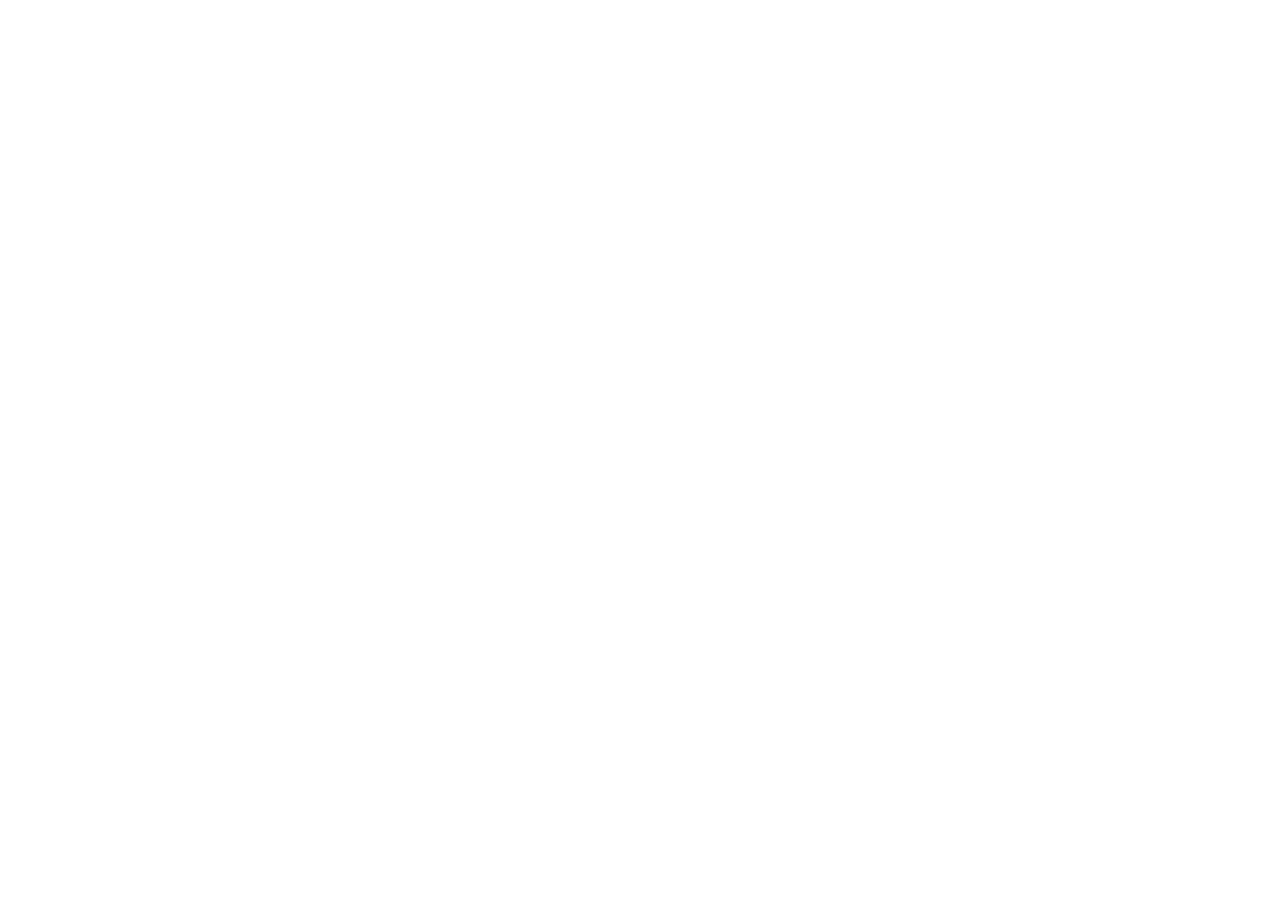
==== index.html @ 15790264 "Iniciando Proyecto de Blog creando CSS normalize" ====
<!DOCTYPE html>
<html lang="en">
<head>
    <meta charset="UTF-8">
    <meta http-equiv="X-UA-Compatible" content="IE=edge">
    <meta name="viewport" content="width=device-width, initial-scale=1.0">
    <title>BlogDeCafé</title>
    <link rel="stylesheet" href="css/normalize.css">
    <link rel="preconnect" href="https://fonts.googleapis.com">
    <link rel="preconnect" href="https://fonts.gstatic.com" crossorigin>
    <link href="https://fonts.googleapis.com/css2?family=Open+Sans&family=PT+Sans:wght@400;700&display=swap" rel="stylesheet">
    <link rel="stylesheet" href="css/style.css">
</head>
<body>
    
</body>
</html>
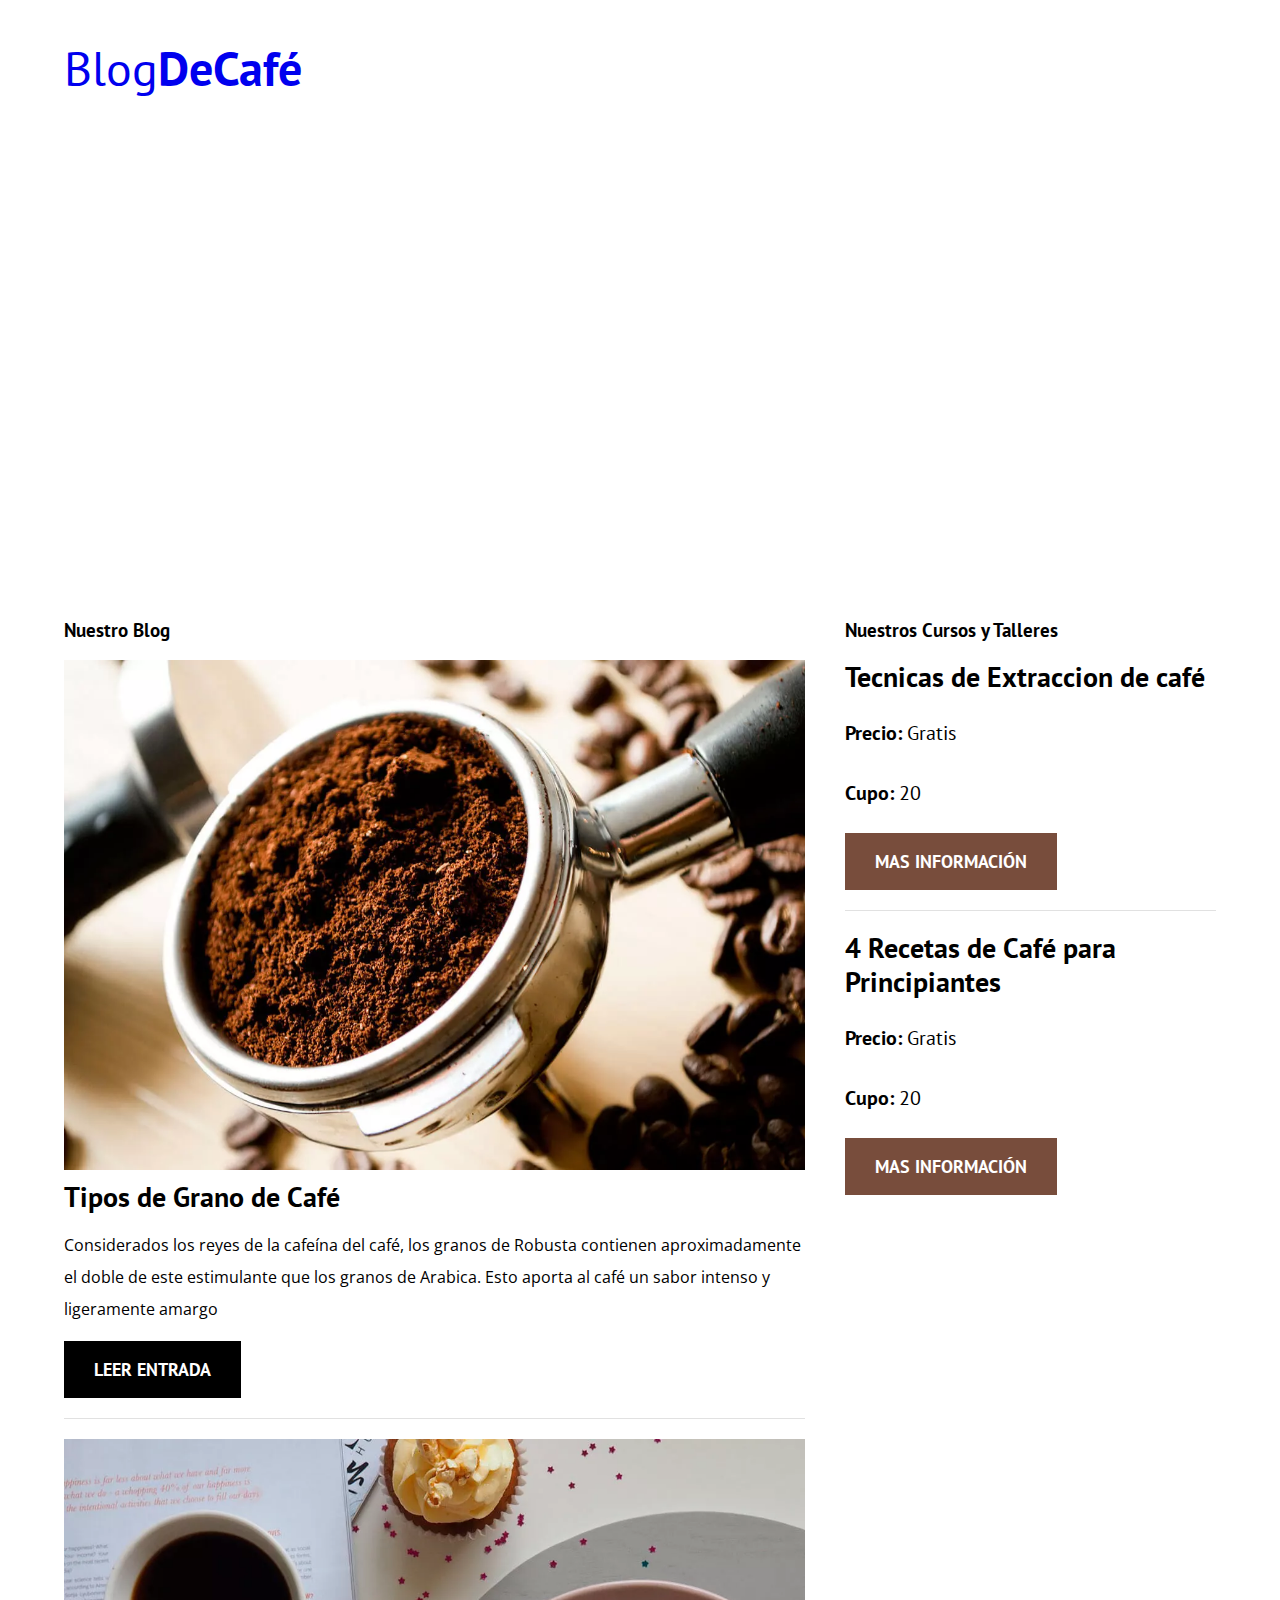
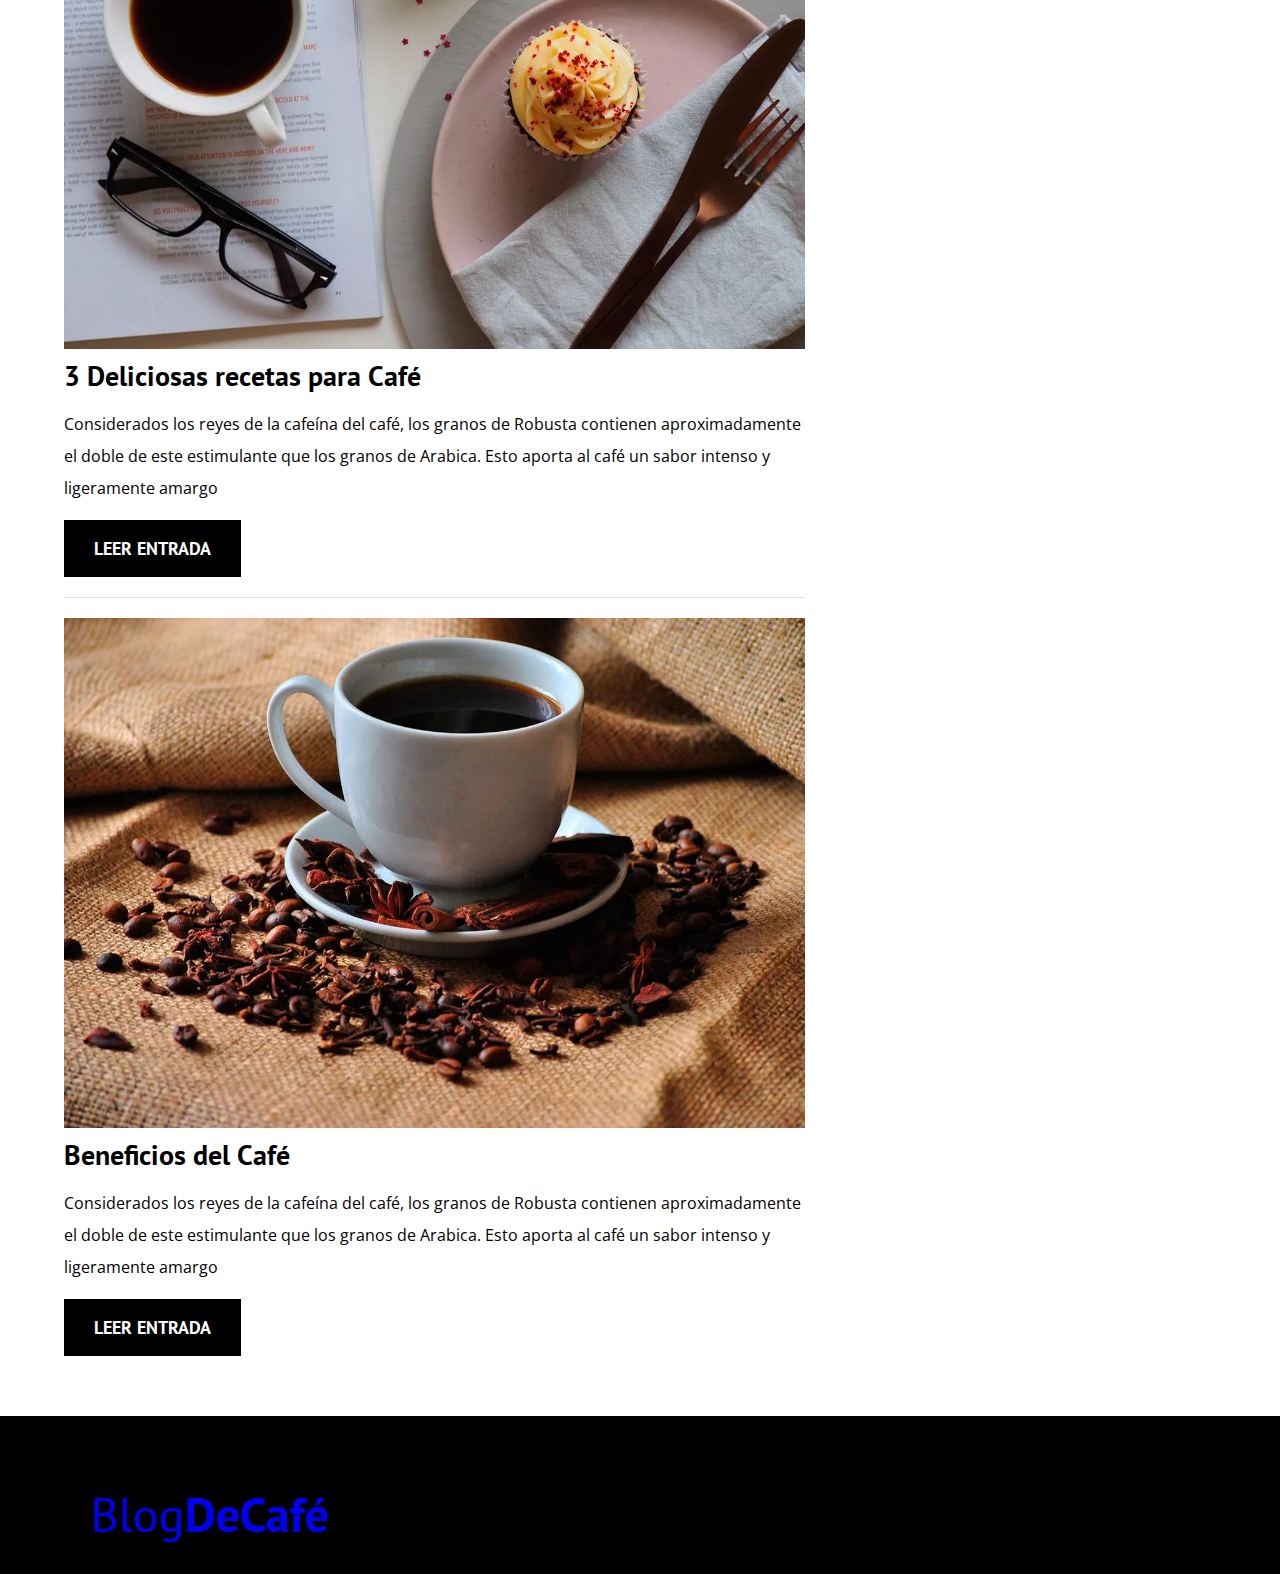
==== commit 25a6f33d: "Terminando Proyecto Blog-Café" ====
--- a/index.html
+++ b/index.html
@@ -5,13 +5,139 @@
     <meta http-equiv="X-UA-Compatible" content="IE=edge">
     <meta name="viewport" content="width=device-width, initial-scale=1.0">
     <title>BlogDeCafé</title>
+
+    <link rel="preconnect" href="https://fonts.googleapis.com">
+    <link rel="preconnect" href="https://fonts.gstatic.com" crossorigin>    
+
+    <!-- Prefetch -->
+    <link rel="prefetch" href="nosotros.html" as="document">
+
+    <!-- Preload -->
+    <link rel="preload" href="css/normalize.css" as="style">
     <link rel="stylesheet" href="css/normalize.css">
-    <link rel="preconnect" href="https://fonts.googleapis.com">
-    <link rel="preconnect" href="https://fonts.gstatic.com" crossorigin>
+
+    <link rel="preload" href="https://fonts.googleapis.com/css2?family=Open+Sans&family=PT+Sans:wght@400;700&display=swap" crossorigin="crossorigin" as="font">
     <link href="https://fonts.googleapis.com/css2?family=Open+Sans&family=PT+Sans:wght@400;700&display=swap" rel="stylesheet">
+
+    <link rel="preload" href="css/style.css" as="style">
     <link rel="stylesheet" href="css/style.css">
+
+    <!-- <link rel="preload" href="img/blog1.jpg" as="image"> -->
+
 </head>
 <body>
-    
+    <header class="header">
+        <div class="contenedor">
+            <div class="barra">
+                <a class="logo" href="index.html">
+                    <h1 class="logo__nombre no-margin centrar-texto">Blog<span class="logo__bold">DeCafé</span></h1>
+                </a>
+                <nav class="navegacion">
+                    <a href="nosotros.html" class="navegacion__enlace">Nosotros</a>
+                    <a href="cursos.html" class="navegacion__enlace">Cursos</a>
+                    <a href="contacto.html" class="navegacion__enlace">Contacto</a>
+                </nav>
+            </div>
+        </div>
+        <div class="header__texto">
+            <h2 class="no-margin">Blog de Café con consejos y cursos</h2>
+            <p class="no-margin">Aprende de los expertos con las mejores recetas y consejos</p>
+        </div>
+    </header>
+
+    <div class="contenedor contenido-principal">
+        <main class="blog">
+            <h3>Nuestro Blog</h3>
+            <article class="entrada">
+                <div class="entrada__imagen">
+                    <picture>
+                        <source srcset="img/blog1.webp" type="image/webp">
+                        <img loading="lazy" src="img/blog1.jpg" alt="imagen blog">
+                    </picture>
+                    
+                </div>
+
+                <div class="entrada__contenido">
+                    <h4 class="no-margin">Tipos de Grano de Café</h4>
+                    <p>Considerados los reyes de la cafeína del café, los granos de Robusta contienen aproximadamente el doble de este estimulante que los granos de Arabica. Esto aporta al café un sabor intenso y ligeramente amargo</p>
+                    <a href="entrada.html" class="boton boton--primario">Leer Entrada</a>
+                </div>
+            </article>
+            <article class="entrada">
+                <div class="entrada__imagen">
+                    <picture>
+                        <source loading="lazy" srcset="img/blog2.webp" type="image/webp">
+                        <img loading="lazy" src="img/blog2.jpg" alt="imagen blog">
+                    </picture>
+                </div>
+
+                <div class="entrada__contenido">
+                    <h4 class="no-margin">3 Deliciosas recetas para Café</h4>
+                    <p>Considerados los reyes de la cafeína del café, los granos de Robusta contienen aproximadamente el doble de este estimulante que los granos de Arabica. Esto aporta al café un sabor intenso y ligeramente amargo</p>
+                    <a href="entrada.html" class="boton boton--primario">Leer Entrada</a>
+                </div>
+            </article>
+            <article class="entrada">
+                <div class="entrada__imagen">
+                    <picture>
+                        <source loading="lazy" srcset="img/blog3.webp" type="image/webp">
+                        <img loading="lazy" src="img/blog3.jpg" alt="imagen blog">
+                    </picture>
+                </div>
+
+                <div class="entrada__contenido">
+                    <h4 class="no-margin">Beneficios del Café</h4>
+                    <p>Considerados los reyes de la cafeína del café, los granos de Robusta contienen aproximadamente el doble de este estimulante que los granos de Arabica. Esto aporta al café un sabor intenso y ligeramente amargo</p>
+                    <a href="entrada.html" class="boton boton--primario">Leer Entrada</a>
+                </div>
+            </article>
+        </main>
+        <aside class="sidebar">
+            <h3>Nuestros Cursos y Talleres</h3>
+            <ul class="cursos no-padding">
+                <li class="widget-curso">
+                    <h4 class="no-margin">Tecnicas de Extraccion de café</h4>
+                    <p class="widget-curso__label">
+                        Precio:
+                        <span class="widget-curso__info">Gratis</span> 
+                    </p>
+                    <p class="widget-curso__label">
+                        Cupo:
+                        <span class="widget-curso__info">20</span> 
+                    </p>
+                    <a href="entrada.html" class="boton boton--secundario">Mas Información</a> 
+                </li>
+                
+                <li class="widget-curso">
+                    <h4 class="no-margin">4 Recetas de Café para Principiantes</h4>
+                    <p class="widget-curso__label">
+                        Precio:
+                        <span class="widget-curso__info">Gratis</span> 
+                    </p>
+                    <p class="widget-curso__label">
+                        Cupo:
+                        <span class="widget-curso__info">20</span> 
+                    </p>
+                    <a href="entrada.html" class="boton boton--secundario">Mas Información</a> 
+                </li>
+            </ul>
+        </aside>
+    </div>
+
+    <footer class="footer">
+        <div class="contenedor">
+            <div class="barra">
+                <a class="logo" href="index.html">
+                    <h1 class="logo__nombre no-margin centrar-texto">Blog<span class="logo__bold">DeCafé</span></h1>
+                </a>
+                <nav class="navegacion">
+                    <!-- <a href="nosotros.html" class="navegacion__enlace">Nosotros</a>
+                    <a href="cursos.html" class="navegacion__enlace">Cursos</a>
+                    <a href="contacto.html" class="navegacion__enlace">Contacto</a> -->
+                </nav>
+            </div>
+        </div>
+    </footer>
+    <script src="js/modernizr.js"></script>
 </body>
 </html>--- a/css/style.css
+++ b/css/style.css
@@ -0,0 +1,250 @@
+:root {
+    --fuenteHeading: 'PT Sans', sans-serif;
+    --fuenteParrafos: 'Open Sans', sans-serif;
+
+    --primario: #784D3C;
+    --blanco: #ffffff;
+    --gris: #e1e1e1;
+    --negro: #000000;
+}
+html {
+    box-sizing: border-box;
+    font-size: 62.5%; /* 1 rem = 10 px*/
+}
+*, *:before, *:after {
+    box-sizing: inherit;
+}
+body {
+    font-family: var(--fuenteParrafos);
+    font-size: 1.6rem;
+    line-height: 2;
+}
+/* Globales */
+.contenedor {
+    max-width: 120rem;
+    width: 90%;
+    margin: 0 auto;
+}
+a {
+    text-decoration: none;
+}
+h1, h2, h3, h4 {
+    font-family: var(--fuenteHeading);
+    line-height: 1.2;
+}
+h1 {
+    font-size: 4.8rem;
+}
+h2 {
+    font-size: 4rem;
+}
+h3 {
+    font-size: 3,2rem;
+}
+h4 {
+    font-size: 2.8rem;
+}
+img {
+    max-width: 100%;
+}
+/* Utilidades */
+.no-margin {
+    margin: 0;
+}
+.no-padding {
+    padding: 0;
+}
+.centrar-texto {
+    text-align: center;
+}
+/* Header */
+.webp .header{
+    background-image: url(../img/banner.webp);
+}
+.no-webp .header {
+    background-image: url(../img/banner.jpg);
+}
+.header {   
+    height: 60rem;
+    background-size: cover;
+    background-repeat: no-repeat;
+    background-position: center center;
+}
+.header__texto {
+    text-align: center;
+    color: var(--blanco);
+    margin-top: 5rem;
+}
+@media (min-width: 768px) {
+    .header__texto {
+        margin-top: 15rem;
+    }    
+}
+.barra {
+    padding-top: 4rem;
+}
+@media (min-width: 768px) {
+    .barra {
+        display: flex;
+        justify-content: space-between;
+        align-items: center;
+    }
+}
+.logo__nombre {
+    font-weight: 400;
+}
+.logo__bold {
+    font-weight:  700;
+}
+@media (min-width: 768px) {
+    .navegacion {
+        display: flex;
+        gap: 2rem;
+    }   
+}
+.navegacion__enlace {
+    display: block;
+    text-align: center;
+    font-size: 1.8rem;
+    color: var(--blanco);
+}
+
+@media (min-width: 768px) {
+    .contenido-principal {
+        display: grid;
+        grid-template-columns: 2fr 1fr;
+        column-gap: 4rem;
+    }
+}
+
+.entrada {
+    border-bottom: 1px solid var(--gris);
+    margin-bottom: 2rem;
+}
+.entrada:last-of-type {
+    border: none;
+    margin-bottom: 0;
+}
+
+.boton {
+    display: block;
+    font-family: var(--fuenteHeading);
+    color: var(--blanco);
+    text-align: center;
+    padding: 1rem 3rem;
+    font-size: 1.84rem;
+    text-transform: uppercase;
+    font-weight: 700;
+    margin-bottom: 2rem;
+    border: none;
+
+}
+@media (min-width: 768px) {
+    .boton {
+        display: inline-block;
+    }
+}
+.boton:hover {
+    cursor: pointer;
+}
+.boton--primario {
+    background-color: var(--negro);
+}
+ .boton--secundario{
+     background-color: var(--primario);
+ }
+ .cursos {
+     list-style: none;
+ }
+ .widget-curso {
+     border-bottom: 1px solid var(--gris);
+     margin-bottom: 2rem;
+ }
+ .widget-curso:last-of-type {
+    border: none;
+     margin-bottom: 0;
+ }
+ .widget-curso__label {     
+    font-family: var(--fuenteHeading);
+    font-weight: bold;
+ }
+ .widget-curso__info {
+    font-weight: normal;
+ }
+ .widget-curso__label,
+ .widget-curso__info {
+     font-size: 2rem;
+ }
+
+ .footer {
+     background-color: var(--negro);
+     padding: 3rem;
+     margin-top: 4rem;
+ }
+
+ @media (min-width: 768px) {
+     .sobre-nosotros {
+         display: grid;
+         grid-template-columns: repeat(2, 1fr);
+         column-gap: 2rem;
+     }     
+ }
+ /* Cursos */
+ .curso {
+     padding: 3rem 0;
+     border-bottom: 1px solid var(--gris);
+ }
+ @media (min-width: 768px) {
+     .curso {
+        display: grid;
+        grid-template-columns: 1fr 2fr;
+        column-gap: 2rem;
+     }
+ }
+ .curso:last-of-type {
+     border: none;
+ }
+
+ .curso__label {     
+    font-family: var(--fuenteHeading);
+    font-weight: bold;
+ }
+ .curso__info {
+    font-weight: normal;
+ }
+ .curso__label,
+ .curso__info {
+     font-size: 2rem;
+ }
+
+ /* Contacto */
+ .contacto-bg {
+     background-image: url(../img/contacto.jpg);
+     height: 40rem;
+     background-size: cover;
+     background-repeat: no-repeat;
+ }
+
+ .formulario {
+     background-color: var(--blanco);
+     margin: -5rem auto 0 auto;
+     width: 95%;
+     padding: 5rem;
+ }
+
+ .campo {
+     display: flex;
+     margin-bottom: 2rem;
+ }
+ .campo__label {
+     flex: 0 0 9rem;
+     text-align: right;
+     padding-right: 2rem;
+ }
+ .campo__field {
+     flex: 1;
+     border: 1px solid var(--gris);
+ }
+ .campo__field--textarea {
+     height: 20rem;
+ }--- a/css/style.css
+++ b/css/style.css
@@ -0,0 +1,250 @@
+:root {
+    --fuenteHeading: 'PT Sans', sans-serif;
+    --fuenteParrafos: 'Open Sans', sans-serif;
+
+    --primario: #784D3C;
+    --blanco: #ffffff;
+    --gris: #e1e1e1;
+    --negro: #000000;
+}
+html {
+    box-sizing: border-box;
+    font-size: 62.5%; /* 1 rem = 10 px*/
+}
+*, *:before, *:after {
+    box-sizing: inherit;
+}
+body {
+    font-family: var(--fuenteParrafos);
+    font-size: 1.6rem;
+    line-height: 2;
+}
+/* Globales */
+.contenedor {
+    max-width: 120rem;
+    width: 90%;
+    margin: 0 auto;
+}
+a {
+    text-decoration: none;
+}
+h1, h2, h3, h4 {
+    font-family: var(--fuenteHeading);
+    line-height: 1.2;
+}
+h1 {
+    font-size: 4.8rem;
+}
+h2 {
+    font-size: 4rem;
+}
+h3 {
+    font-size: 3,2rem;
+}
+h4 {
+    font-size: 2.8rem;
+}
+img {
+    max-width: 100%;
+}
+/* Utilidades */
+.no-margin {
+    margin: 0;
+}
+.no-padding {
+    padding: 0;
+}
+.centrar-texto {
+    text-align: center;
+}
+/* Header */
+.webp .header{
+    background-image: url(../img/banner.webp);
+}
+.no-webp .header {
+    background-image: url(../img/banner.jpg);
+}
+.header {   
+    height: 60rem;
+    background-size: cover;
+    background-repeat: no-repeat;
+    background-position: center center;
+}
+.header__texto {
+    text-align: center;
+    color: var(--blanco);
+    margin-top: 5rem;
+}
+@media (min-width: 768px) {
+    .header__texto {
+        margin-top: 15rem;
+    }    
+}
+.barra {
+    padding-top: 4rem;
+}
+@media (min-width: 768px) {
+    .barra {
+        display: flex;
+        justify-content: space-between;
+        align-items: center;
+    }
+}
+.logo__nombre {
+    font-weight: 400;
+}
+.logo__bold {
+    font-weight:  700;
+}
+@media (min-width: 768px) {
+    .navegacion {
+        display: flex;
+        gap: 2rem;
+    }   
+}
+.navegacion__enlace {
+    display: block;
+    text-align: center;
+    font-size: 1.8rem;
+    color: var(--blanco);
+}
+
+@media (min-width: 768px) {
+    .contenido-principal {
+        display: grid;
+        grid-template-columns: 2fr 1fr;
+        column-gap: 4rem;
+    }
+}
+
+.entrada {
+    border-bottom: 1px solid var(--gris);
+    margin-bottom: 2rem;
+}
+.entrada:last-of-type {
+    border: none;
+    margin-bottom: 0;
+}
+
+.boton {
+    display: block;
+    font-family: var(--fuenteHeading);
+    color: var(--blanco);
+    text-align: center;
+    padding: 1rem 3rem;
+    font-size: 1.84rem;
+    text-transform: uppercase;
+    font-weight: 700;
+    margin-bottom: 2rem;
+    border: none;
+
+}
+@media (min-width: 768px) {
+    .boton {
+        display: inline-block;
+    }
+}
+.boton:hover {
+    cursor: pointer;
+}
+.boton--primario {
+    background-color: var(--negro);
+}
+ .boton--secundario{
+     background-color: var(--primario);
+ }
+ .cursos {
+     list-style: none;
+ }
+ .widget-curso {
+     border-bottom: 1px solid var(--gris);
+     margin-bottom: 2rem;
+ }
+ .widget-curso:last-of-type {
+    border: none;
+     margin-bottom: 0;
+ }
+ .widget-curso__label {     
+    font-family: var(--fuenteHeading);
+    font-weight: bold;
+ }
+ .widget-curso__info {
+    font-weight: normal;
+ }
+ .widget-curso__label,
+ .widget-curso__info {
+     font-size: 2rem;
+ }
+
+ .footer {
+     background-color: var(--negro);
+     padding: 3rem;
+     margin-top: 4rem;
+ }
+
+ @media (min-width: 768px) {
+     .sobre-nosotros {
+         display: grid;
+         grid-template-columns: repeat(2, 1fr);
+         column-gap: 2rem;
+     }     
+ }
+ /* Cursos */
+ .curso {
+     padding: 3rem 0;
+     border-bottom: 1px solid var(--gris);
+ }
+ @media (min-width: 768px) {
+     .curso {
+        display: grid;
+        grid-template-columns: 1fr 2fr;
+        column-gap: 2rem;
+     }
+ }
+ .curso:last-of-type {
+     border: none;
+ }
+
+ .curso__label {     
+    font-family: var(--fuenteHeading);
+    font-weight: bold;
+ }
+ .curso__info {
+    font-weight: normal;
+ }
+ .curso__label,
+ .curso__info {
+     font-size: 2rem;
+ }
+
+ /* Contacto */
+ .contacto-bg {
+     background-image: url(../img/contacto.jpg);
+     height: 40rem;
+     background-size: cover;
+     background-repeat: no-repeat;
+ }
+
+ .formulario {
+     background-color: var(--blanco);
+     margin: -5rem auto 0 auto;
+     width: 95%;
+     padding: 5rem;
+ }
+
+ .campo {
+     display: flex;
+     margin-bottom: 2rem;
+ }
+ .campo__label {
+     flex: 0 0 9rem;
+     text-align: right;
+     padding-right: 2rem;
+ }
+ .campo__field {
+     flex: 1;
+     border: 1px solid var(--gris);
+ }
+ .campo__field--textarea {
+     height: 20rem;
+ }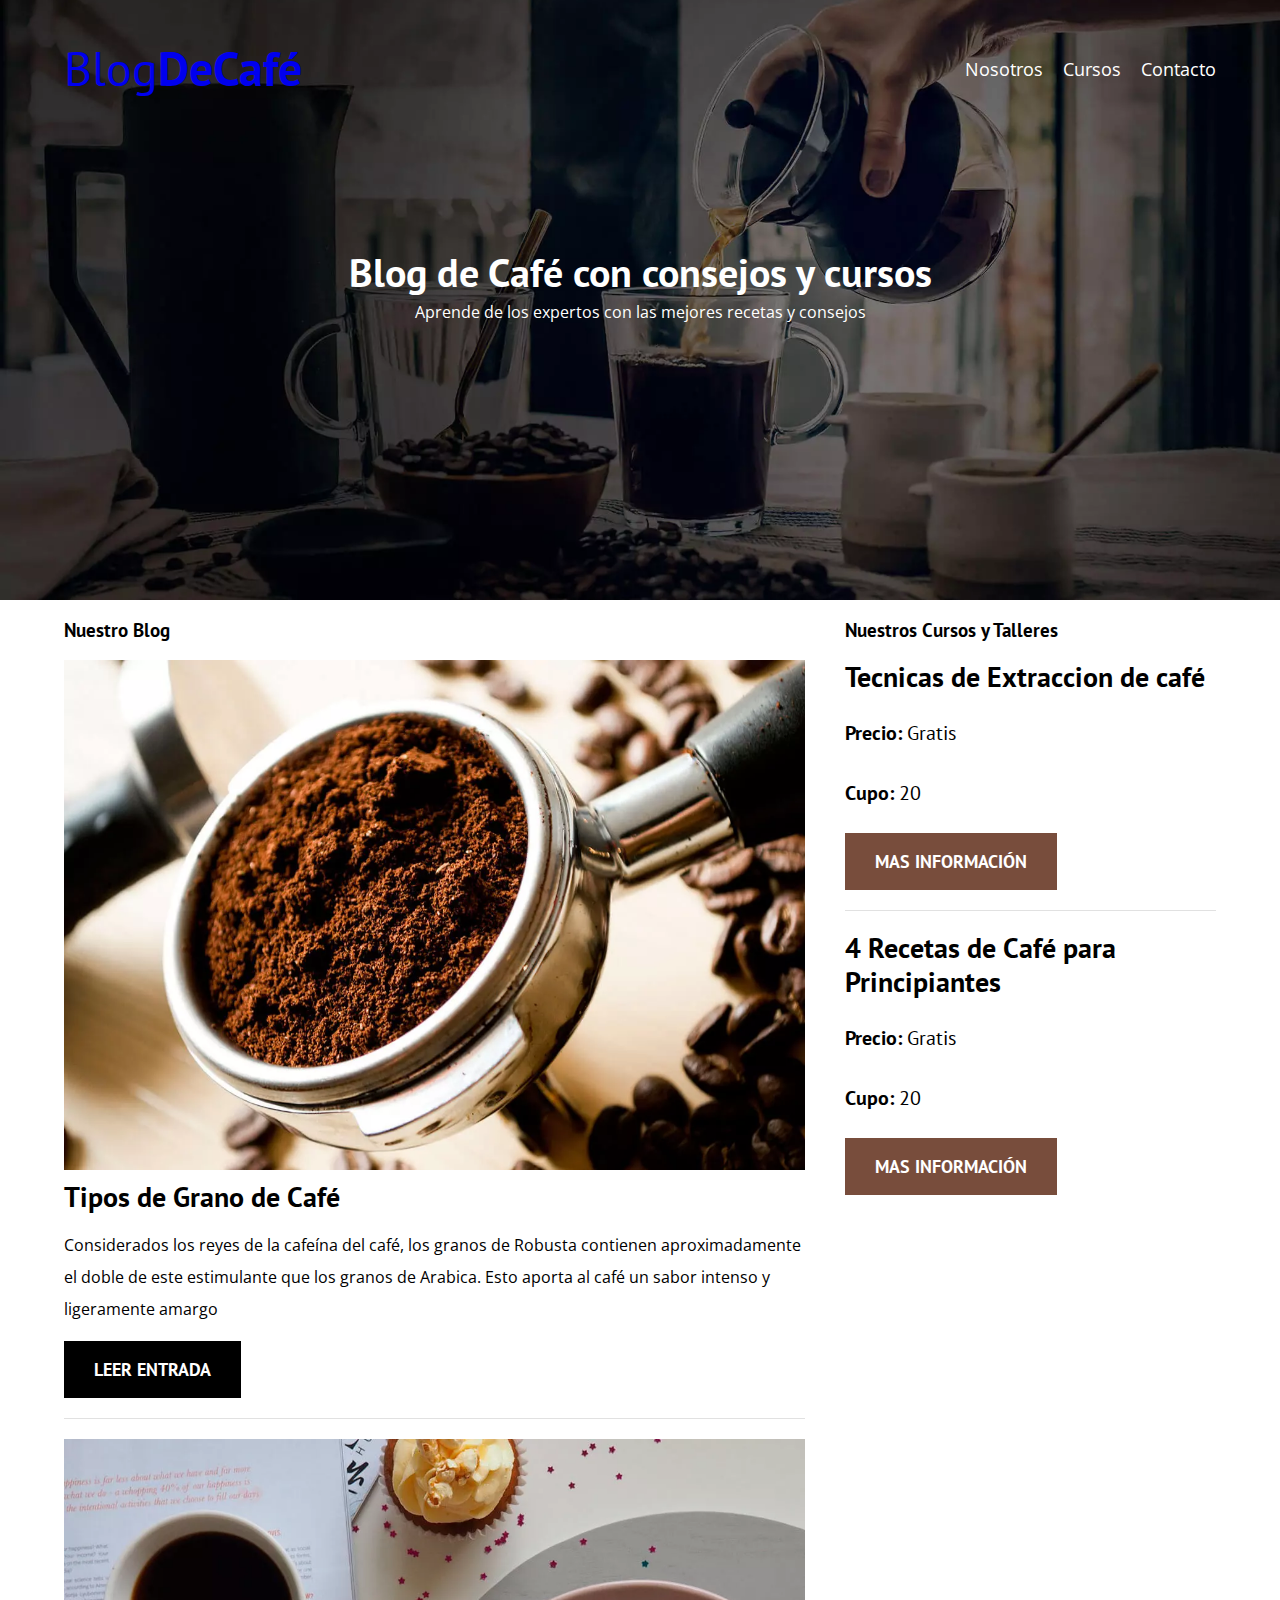
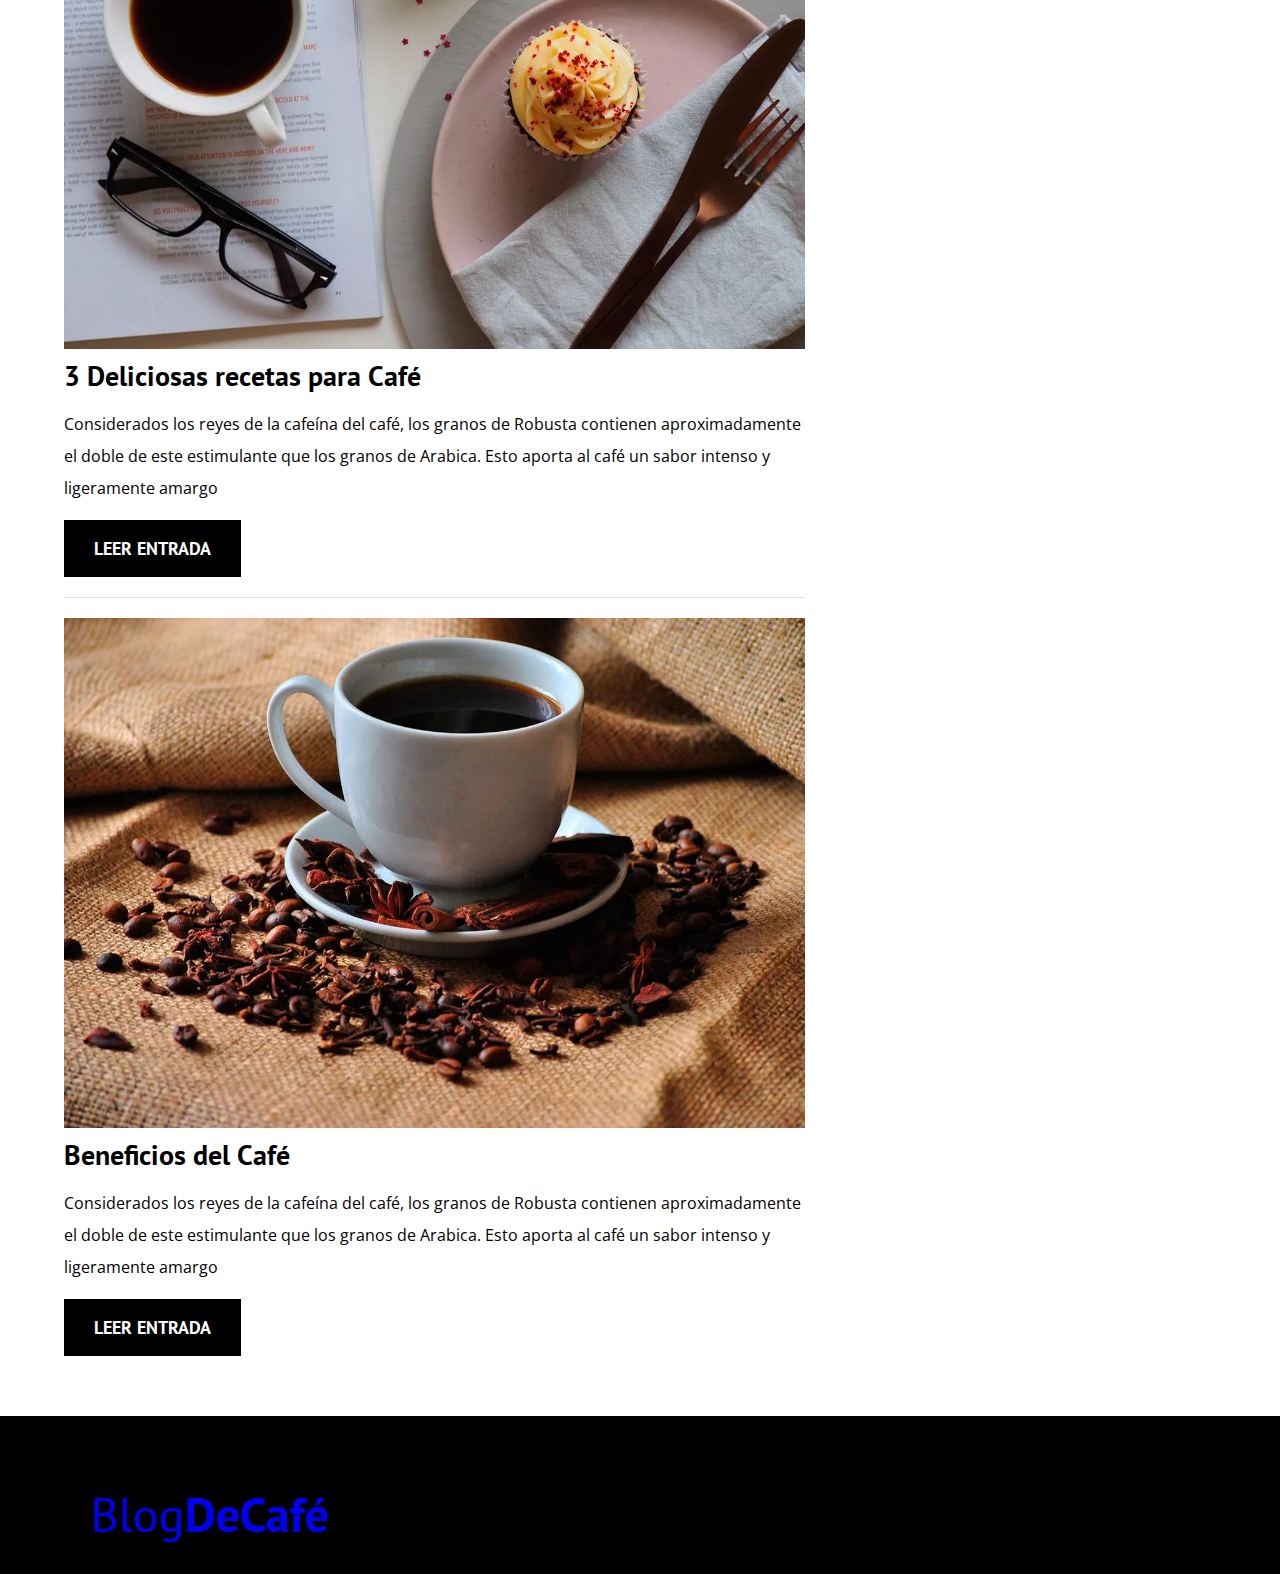
==== commit 8d7c523d: "Corrigiendo el Footer terminado" ====
--- a/index.html
+++ b/index.html
@@ -5,6 +5,7 @@
     <meta http-equiv="X-UA-Compatible" content="IE=edge">
     <meta name="viewport" content="width=device-width, initial-scale=1.0">
     <title>BlogDeCafé</title>
+    <meta name="descripcion" content="Pagina web de Blog  de Cafe">
 
     <link rel="preconnect" href="https://fonts.googleapis.com">
     <link rel="preconnect" href="https://fonts.gstatic.com" crossorigin>    
